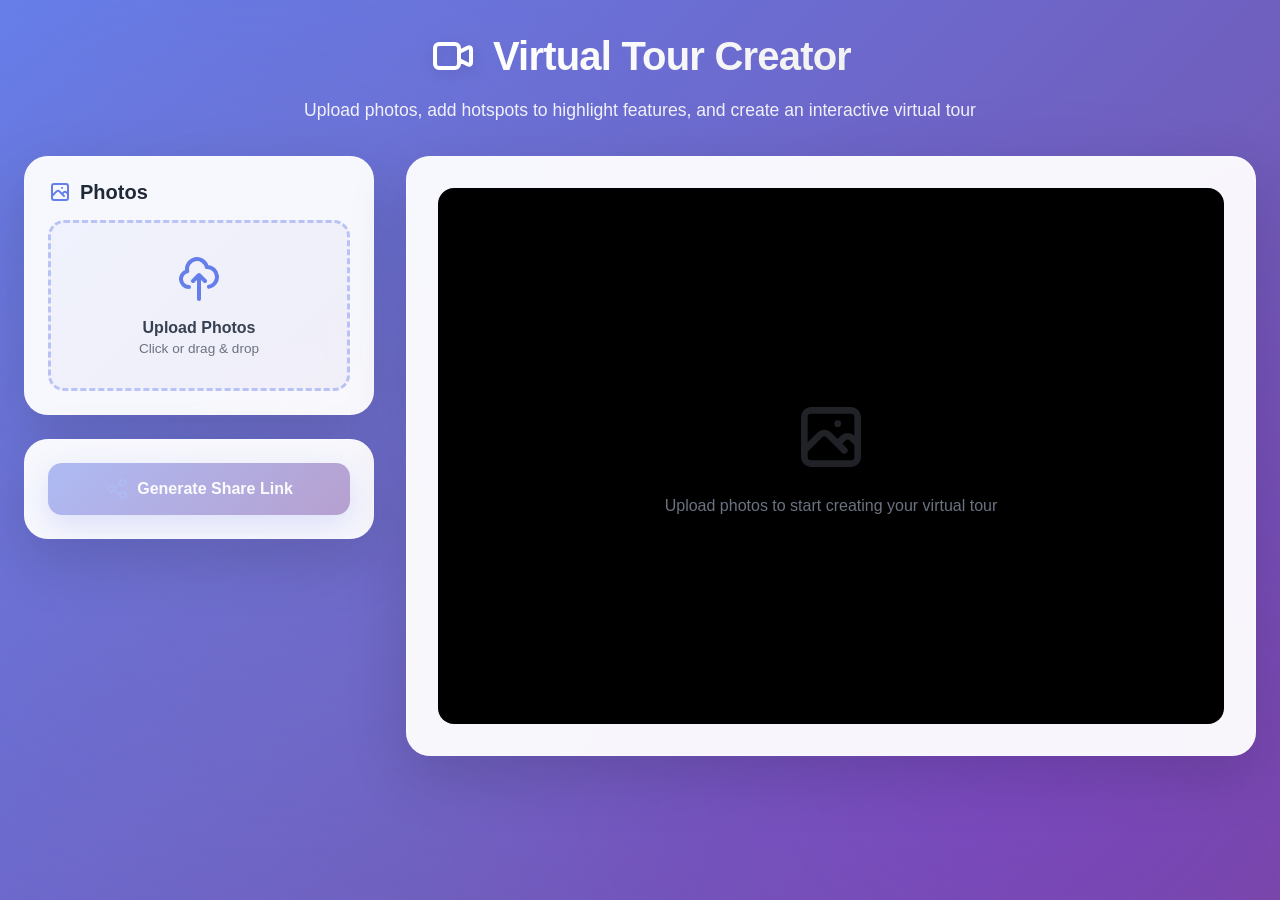
==== real-estate/src/frontend/tour-guide.html @ 758d34c2 "added stuff" ====
<!DOCTYPE html>
<html lang="en">
<head>
    <meta charset="UTF-8">
    <meta name="viewport" content="width=device-width, initial-scale=1.0">
    <title>Virtual Tour Creator</title>
    <style>
        * {
            margin: 0;
            padding: 0;
            box-sizing: border-box;
        }

        body {
            font-family: 'Inter', -apple-system, BlinkMacSystemFont, 'Segoe UI', Roboto, sans-serif;
            min-height: 100vh;
            background: linear-gradient(135deg, #667eea 0%, #764ba2 100%);
            position: relative;
            overflow-x: hidden;
        }

        body::before {
            content: '';
            position: fixed;
            top: 0;
            left: 0;
            right: 0;
            bottom: 0;
            background: 
                radial-gradient(circle at 20% 50%, rgba(120, 119, 198, 0.3), transparent 50%),
                radial-gradient(circle at 80% 80%, rgba(138, 43, 226, 0.3), transparent 50%);
            pointer-events: none;
        }

        .container {
            max-width: 1600px;
            margin: 0 auto;
            padding: 2rem 1.5rem;
            position: relative;
            z-index: 1;
        }

        /* Header */
        .header {
            text-align: center;
            margin-bottom: 2rem;
            animation: fadeInDown 0.8s ease-out;
        }

        @keyframes fadeInDown {
            from {
                opacity: 0;
                transform: translateY(-30px);
            }
            to {
                opacity: 1;
                transform: translateY(0);
            }
        }

        .header-content {
            display: flex;
            align-items: center;
            justify-content: center;
            gap: 1rem;
            margin-bottom: 1rem;
        }

        .header h1 {
            font-size: 2.5rem;
            font-weight: 800;
            background: linear-gradient(135deg, #ffffff 0%, #f0f0f0 100%);
            -webkit-background-clip: text;
            -webkit-text-fill-color: transparent;
            background-clip: text;
            letter-spacing: -0.02em;
        }

        .header-subtitle {
            color: rgba(255, 255, 255, 0.9);
            font-size: 1.1rem;
            max-width: 700px;
            margin: 0 auto;
            line-height: 1.6;
        }

        .icon-large {
            width: 3rem;
            height: 3rem;
            color: white;
            filter: drop-shadow(0 4px 6px rgba(0, 0, 0, 0.1));
        }

        /* Main Layout */
        .main-layout {
            display: grid;
            grid-template-columns: 350px 1fr;
            gap: 2rem;
            animation: fadeInUp 0.8s ease-out 0.2s both;
        }

        @keyframes fadeInUp {
            from {
                opacity: 0;
                transform: translateY(30px);
            }
            to {
                opacity: 1;
                transform: translateY(0);
            }
        }

        @media (max-width: 1024px) {
            .main-layout {
                grid-template-columns: 1fr;
            }
        }

        /* Sidebar */
        .sidebar {
            display: flex;
            flex-direction: column;
            gap: 1.5rem;
        }

        .card {
            background: rgba(255, 255, 255, 0.95);
            backdrop-filter: blur(20px);
            border-radius: 1.5rem;
            box-shadow: 
                0 20px 60px rgba(0, 0, 0, 0.15),
                0 0 0 1px rgba(255, 255, 255, 0.3) inset;
            padding: 1.5rem;
        }

        .card-title {
            font-size: 1.25rem;
            font-weight: 700;
            color: #1f2937;
            margin-bottom: 1rem;
            display: flex;
            align-items: center;
            gap: 0.5rem;
        }

        .icon {
            width: 1.5rem;
            height: 1.5rem;
            color: #667eea;
        }

        /* Upload Area */
        .upload-area {
            border: 3px dashed rgba(102, 126, 234, 0.4);
            border-radius: 1rem;
            padding: 2rem 1rem;
            text-align: center;
            transition: all 0.3s ease;
            background: linear-gradient(135deg, rgba(102, 126, 234, 0.05) 0%, rgba(118, 75, 162, 0.05) 100%);
            cursor: pointer;
        }

        .upload-area:hover {
            border-color: #667eea;
            background: linear-gradient(135deg, rgba(102, 126, 234, 0.1) 0%, rgba(118, 75, 162, 0.1) 100%);
        }

        .upload-label {
            cursor: pointer;
            display: block;
        }

        .upload-icon {
            width: 3rem;
            height: 3rem;
            color: #667eea;
            margin: 0 auto 0.75rem;
        }

        .upload-text {
            font-weight: 600;
            color: #374151;
            margin-bottom: 0.25rem;
        }

        .upload-subtext {
            font-size: 0.85rem;
            color: #6b7280;
        }

        .hidden {
            display: none !important;
        }

        /* Photo List */
        .photo-list {
            display: flex;
            flex-direction: column;
            gap: 0.75rem;
            max-height: 400px;
            overflow-y: auto;
        }

        .photo-item {
            display: flex;
            align-items: center;
            gap: 0.75rem;
            padding: 0.75rem;
            background: #f9fafb;
            border-radius: 0.75rem;
            border: 2px solid transparent;
            cursor: pointer;
            transition: all 0.2s ease;
        }

        .photo-item:hover {
            background: #f3f4f6;
            border-color: #667eea;
        }

        .photo-item.active {
            background: rgba(102, 126, 234, 0.1);
            border-color: #667eea;
        }

        .photo-thumbnail {
            width: 60px;
            height: 60px;
            object-fit: cover;
            border-radius: 0.5rem;
            flex-shrink: 0;
        }

        .photo-info {
            flex: 1;
            min-width: 0;
        }

        .photo-name {
            font-weight: 600;
            color: #1f2937;
            font-size: 0.9rem;
            white-space: nowrap;
            overflow: hidden;
            text-overflow: ellipsis;
        }

        .photo-details {
            font-size: 0.75rem;
            color: #6b7280;
        }

        .delete-btn {
            background: #ef4444;
            color: white;
            border: none;
            width: 2rem;
            height: 2rem;
            border-radius: 0.5rem;
            cursor: pointer;
            display: flex;
            align-items: center;
            justify-content: center;
            flex-shrink: 0;
            transition: background 0.2s ease;
        }

        .delete-btn:hover {
            background: #dc2626;
        }

        /* Button Styles */
        .btn {
            width: 100%;
            padding: 0.875rem 1.5rem;
            font-weight: 700;
            border-radius: 0.875rem;
            border: none;
            cursor: pointer;
            font-size: 1rem;
            display: flex;
            align-items: center;
            justify-content: center;
            gap: 0.5rem;
            transition: all 0.3s ease;
        }

        .btn-primary {
            background: linear-gradient(135deg, #667eea 0%, #764ba2 100%);
            color: white;
            box-shadow: 0 10px 30px rgba(102, 126, 234, 0.4);
        }

        .btn-primary:hover:not(:disabled) {
            transform: translateY(-2px);
            box-shadow: 0 15px 40px rgba(102, 126, 234, 0.5);
        }

        .btn-primary:disabled {
            opacity: 0.5;
            cursor: not-allowed;
        }

        .btn-secondary {
            background: white;
            color: #667eea;
            border: 2px solid #667eea;
        }

        .btn-secondary:hover {
            background: #667eea;
            color: white;
        }

        /* Viewer */
        .viewer-card {
            background: rgba(255, 255, 255, 0.95);
            backdrop-filter: blur(20px);
            border-radius: 1.5rem;
            box-shadow: 
                0 20px 60px rgba(0, 0, 0, 0.15),
                0 0 0 1px rgba(255, 255, 255, 0.3) inset;
            padding: 2rem;
            min-height: 600px;
            display: flex;
            flex-direction: column;
        }

        .viewer-container {
            flex: 1;
            position: relative;
            background: #000;
            border-radius: 1rem;
            overflow: hidden;
            display: flex;
            align-items: center;
            justify-content: center;
        }

        .viewer-image {
            max-width: 100%;
            max-height: 100%;
            object-fit: contain;
        }

        .empty-viewer {
            text-align: center;
            color: #6b7280;
            padding: 4rem 2rem;
        }

        .empty-icon {
            width: 5rem;
            height: 5rem;
            margin: 0 auto 1rem;
            opacity: 0.3;
        }

        /* Hotspot */
        .hotspot {
            position: absolute;
            width: 40px;
            height: 40px;
            background: rgba(102, 126, 234, 0.9);
            border: 3px solid white;
            border-radius: 50%;
            cursor: pointer;
            transform: translate(-50%, -50%);
            transition: all 0.3s ease;
            box-shadow: 0 4px 12px rgba(0, 0, 0, 0.3);
            animation: pulse 2s infinite;
        }

        @keyframes pulse {
            0%, 100% {
                box-shadow: 0 4px 12px rgba(0, 0, 0, 0.3), 0 0 0 0 rgba(102, 126, 234, 0.7);
            }
            50% {
                box-shadow: 0 4px 12px rgba(0, 0, 0, 0.3), 0 0 0 10px rgba(102, 126, 234, 0);
            }
        }

        .hotspot:hover {
            transform: translate(-50%, -50%) scale(1.2);
        }

        .hotspot-label {
            position: absolute;
            bottom: 100%;
            left: 50%;
            transform: translateX(-50%);
            background: white;
            padding: 0.5rem 1rem;
            border-radius: 0.5rem;
            box-shadow: 0 4px 12px rgba(0, 0, 0, 0.2);
            white-space: nowrap;
            margin-bottom: 0.5rem;
            font-size: 0.875rem;
            font-weight: 600;
            color: #1f2937;
            opacity: 0;
            pointer-events: none;
            transition: opacity 0.3s ease;
        }

        .hotspot:hover .hotspot-label {
            opacity: 1;
        }

        /* Navigation */
        .viewer-nav {
            display: flex;
            justify-content: space-between;
            align-items: center;
            margin-top: 1.5rem;
            gap: 1rem;
        }

        .nav-btn {
            background: #667eea;
            color: white;
            border: none;
            width: 3rem;
            height: 3rem;
            border-radius: 0.75rem;
            cursor: pointer;
            display: flex;
            align-items: center;
            justify-content: center;
            transition: all 0.2s ease;
            flex-shrink: 0;
        }

        .nav-btn:hover:not(:disabled) {
            background: #5568d3;
            transform: scale(1.05);
        }

        .nav-btn:disabled {
            opacity: 0.3;
            cursor: not-allowed;
        }

        .viewer-info {
            text-align: center;
            flex: 1;
        }

        .viewer-title {
            font-weight: 700;
            color: #1f2937;
            font-size: 1.1rem;
            margin-bottom: 0.25rem;
        }

        .viewer-counter {
            color: #6b7280;
            font-size: 0.9rem;
        }

        /* Mode Toggle */
        .mode-toggle {
            display: flex;
            gap: 0.5rem;
            margin-bottom: 1rem;
        }

        .mode-btn {
            flex: 1;
            padding: 0.75rem;
            background: #f3f4f6;
            border: 2px solid transparent;
            border-radius: 0.75rem;
            cursor: pointer;
            font-weight: 600;
            font-size: 0.9rem;
            color: #6b7280;
            transition: all 0.2s ease;
        }

        .mode-btn.active {
            background: rgba(102, 126, 234, 0.1);
            border-color: #667eea;
            color: #667eea;
        }

        .mode-btn:hover:not(.active) {
            background: #e5e7eb;
        }

        /* Hotspot Form */
        .hotspot-form {
            margin-top: 1rem;
            padding: 1rem;
            background: #f9fafb;
            border-radius: 0.75rem;
        }

        .form-group {
            margin-bottom: 0.75rem;
        }

        .form-label {
            display: block;
            font-weight: 600;
            color: #374151;
            font-size: 0.9rem;
            margin-bottom: 0.5rem;
        }

        .form-input {
            width: 100%;
            padding: 0.75rem;
            border: 2px solid #e5e7eb;
            border-radius: 0.5rem;
            font-size: 0.9rem;
            transition: border-color 0.2s ease;
        }

        .form-input:focus {
            outline: none;
            border-color: #667eea;
        }

        /* Share Modal */
        .modal-overlay {
            position: fixed;
            top: 0;
            left: 0;
            right: 0;
            bottom: 0;
            background: rgba(0, 0, 0, 0.7);
            display: flex;
            align-items: center;
            justify-content: center;
            z-index: 1000;
            padding: 1rem;
        }

        .modal {
            background: white;
            border-radius: 1.5rem;
            padding: 2rem;
            max-width: 500px;
            width: 100%;
            box-shadow: 0 20px 60px rgba(0, 0, 0, 0.3);
        }

        .modal-header {
            display: flex;
            justify-content: space-between;
            align-items: center;
            margin-bottom: 1.5rem;
        }

        .modal-title {
            font-size: 1.5rem;
            font-weight: 700;
            color: #1f2937;
        }

        .close-btn {
            background: none;
            border: none;
            font-size: 1.5rem;
            color: #6b7280;
            cursor: pointer;
            width: 2rem;
            height: 2rem;
            display: flex;
            align-items: center;
            justify-content: center;
            border-radius: 0.5rem;
            transition: background 0.2s ease;
        }

        .close-btn:hover {
            background: #f3f4f6;
        }

        .share-link-container {
            display: flex;
            gap: 0.5rem;
            margin-bottom: 1rem;
        }

        .share-link {
            flex: 1;
            padding: 0.875rem;
            background: #f9fafb;
            border: 2px solid #e5e7eb;
            border-radius: 0.75rem;
            font-family: monospace;
            font-size: 0.9rem;
            color: #374151;
        }

        .copy-btn {
            padding: 0.875rem 1.5rem;
            background: #667eea;
            color: white;
            border: none;
            border-radius: 0.75rem;
            font-weight: 600;
            cursor: pointer;
            transition: all 0.2s ease;
        }

        .copy-btn:hover {
            background: #5568d3;
        }

        .copy-btn.copied {
            background: #10b981;
        }

        .share-info {
            color: #6b7280;
            font-size: 0.9rem;
            line-height: 1.6;
        }

        /* Animations */
        @keyframes slideIn {
            from {
                opacity: 0;
                transform: translateX(100px);
            }
            to {
                opacity: 1;
                transform: translateX(0);
            }
        }

        @keyframes slideOut {
            from {
                opacity: 1;
                transform: translateX(0);
            }
            to {
                opacity: 0;
                transform: translateX(100px);
            }
        }

        @keyframes spin {
            from { transform: rotate(0deg); }
            to { transform: rotate(360deg); }
        }
    </style>
</head>
<body>
    <div class="container">
        <!-- Header -->
        <div class="header">
            <div class="header-content">
                <svg class="icon-large" fill="none" stroke="currentColor" viewBox="0 0 24 24">
                    <path stroke-linecap="round" stroke-linejoin="round" stroke-width="2" d="M15 10l4.553-2.276A1 1 0 0121 8.618v6.764a1 1 0 01-1.447.894L15 14M5 18h8a2 2 0 002-2V8a2 2 0 00-2-2H5a2 2 0 00-2 2v8a2 2 0 002 2z"/>
                </svg>
                <h1>Virtual Tour Creator</h1>
            </div>
            <p class="header-subtitle">Upload photos, add hotspots to highlight features, and create an interactive virtual tour</p>
        </div>

        <div class="main-layout">
            <!-- Sidebar -->
            <div class="sidebar">
                <!-- Upload Photos -->
                <div class="card">
                    <h2 class="card-title">
                        <svg class="icon" fill="none" stroke="currentColor" viewBox="0 0 24 24">
                            <path stroke-linecap="round" stroke-linejoin="round" stroke-width="2" d="M4 16l4.586-4.586a2 2 0 012.828 0L16 16m-2-2l1.586-1.586a2 2 0 012.828 0L20 14m-6-6h.01M6 20h12a2 2 0 002-2V6a2 2 0 00-2-2H6a2 2 0 00-2 2v12a2 2 0 002 2z"/>
                        </svg>
                        Photos
                    </h2>
                    
                    <div class="upload-area">
                        <input type="file" accept="image/*" id="photoUpload" class="hidden" multiple>
                        <label for="photoUpload" class="upload-label">
                            <svg class="upload-icon" fill="none" stroke="currentColor" viewBox="0 0 24 24">
                                <path stroke-linecap="round" stroke-linejoin="round" stroke-width="2" d="M7 16a4 4 0 01-.88-7.903A5 5 0 1115.9 6L16 6a5 5 0 011 9.9M15 13l-3-3m0 0l-3 3m3-3v12"/>
                            </svg>
                            <p class="upload-text">Upload Photos</p>
                            <p class="upload-subtext">Click or drag & drop</p>
                        </label>
                    </div>

                    <div id="photoList" class="photo-list hidden"></div>
                </div>

                <!-- Actions -->
                <div class="card">
                    <button id="createTourBtn" class="btn btn-primary" disabled>
                        <svg class="icon" fill="none" stroke="currentColor" viewBox="0 0 24 24">
                            <path stroke-linecap="round" stroke-linejoin="round" stroke-width="2" d="M8.684 13.342C8.886 12.938 9 12.482 9 12c0-.482-.114-.938-.316-1.342m0 2.684a3 3 0 110-2.684m0 2.684l6.632 3.316m-6.632-6l6.632-3.316m0 0a3 3 0 105.367-2.684 3 3 0 00-5.367 2.684zm0 9.316a3 3 0 105.368 2.684 3 3 0 00-5.368-2.684z"/>
                        </svg>
                        Generate Share Link
                    </button>
                </div>
            </div>

            <!-- Viewer -->
            <div class="viewer-card">
                <div class="mode-toggle" id="modeToggle" style="display: none;">
                    <button class="mode-btn active" data-mode="view">
                        <svg class="icon" style="display: inline; margin-right: 0.25rem;" fill="none" stroke="currentColor" viewBox="0 0 24 24">
                            <path stroke-linecap="round" stroke-linejoin="round" stroke-width="2" d="M15 12a3 3 0 11-6 0 3 3 0 016 0z"/>
                            <path stroke-linecap="round" stroke-linejoin="round" stroke-width="2" d="M2.458 12C3.732 7.943 7.523 5 12 5c4.478 0 8.268 2.943 9.542 7-1.274 4.057-5.064 7-9.542 7-4.477 0-8.268-2.943-9.542-7z"/>
                        </svg>
                        View Mode
                    </button>
                    <button class="mode-btn" data-mode="edit">
                        <svg class="icon" style="display: inline; margin-right: 0.25rem;" fill="none" stroke="currentColor" viewBox="0 0 24 24">
                            <path stroke-linecap="round" stroke-linejoin="round" stroke-width="2" d="M12 6v6m0 0v6m0-6h6m-6 0H6"/>
                        </svg>
                        Add Hotspots
                    </button>
                </div>

                <div id="viewerContainer" class="viewer-container">
                    <div class="empty-viewer">
                        <svg class="empty-icon" fill="none" stroke="currentColor" viewBox="0 0 24 24">
                            <path stroke-linecap="round" stroke-linejoin="round" stroke-width="2" d="M4 16l4.586-4.586a2 2 0 012.828 0L16 16m-2-2l1.586-1.586a2 2 0 012.828 0L20 14m-6-6h.01M6 20h12a2 2 0 002-2V6a2 2 0 00-2-2H6a2 2 0 00-2 2v12a2 2 0 002 2z"/>
                        </svg>
                        <p>Upload photos to start creating your virtual tour</p>
                    </div>
                </div>

                <div id="viewerNav" class="viewer-nav" style="display: none;">
                    <button id="prevBtn" class="nav-btn">
                        <svg style="width: 1.5rem; height: 1.5rem;" fill="none" stroke="currentColor" viewBox="0 0 24 24">
                            <path stroke-linecap="round" stroke-linejoin="round" stroke-width="2" d="M15 19l-7-7 7-7"/>
                        </svg>
                    </button>
                    
                    <div class="viewer-info">
                        <div class="viewer-title" id="viewerTitle">Living Room</div>
                        <div class="viewer-counter" id="viewerCounter">1 / 5</div>
                    </div>
                    
                    <button id="nextBtn" class="nav-btn">
                        <svg style="width: 1.5rem; height: 1.5rem;" fill="none" stroke="currentColor" viewBox="0 0 24 24">
                            <path stroke-linecap="round" stroke-linejoin="round" stroke-width="2" d="M9 5l7 7-7 7"/>
                        </svg>
                    </button>
                </div>

                <div id="hotspotForm" class="hotspot-form hidden">
                    <div class="form-group">
                        <label class="form-label">Feature Name</label>
                        <input type="text" id="hotspotName" class="form-input" placeholder="e.g., Hardwood Floors">
                    </div>
                    <div class="form-group">
                        <label class="form-label">Description (optional)</label>
                        <input type="text" id="hotspotDesc" class="form-input" placeholder="e.g., Premium oak flooring">
                    </div>
                    <button id="saveHotspotBtn" class="btn btn-primary">Save Hotspot</button>
                </div>
            </div>
        </div>
    </div>

    <!-- Share Modal -->
    <div id="shareModal" class="modal-overlay hidden">
        <div class="modal">
            <div class="modal-header">
                <h3 class="modal-title">Share Your Tour</h3>
                <button id="closeModalBtn" class="close-btn">×</button>
            </div>
            <div class="share-link-container">
                <input type="text" id="shareLink" class="share-link" readonly>
                <button id="copyLinkBtn" class="copy-btn">Copy</button>
            </div>
            <p class="share-info">
                Share this link with potential buyers to let them explore your property virtually. 
                The tour includes all photos and hotspots you've created.
            </p>
        </div>
    </div>

    <script src="tour-creator.js"></script>
</body>
</html>
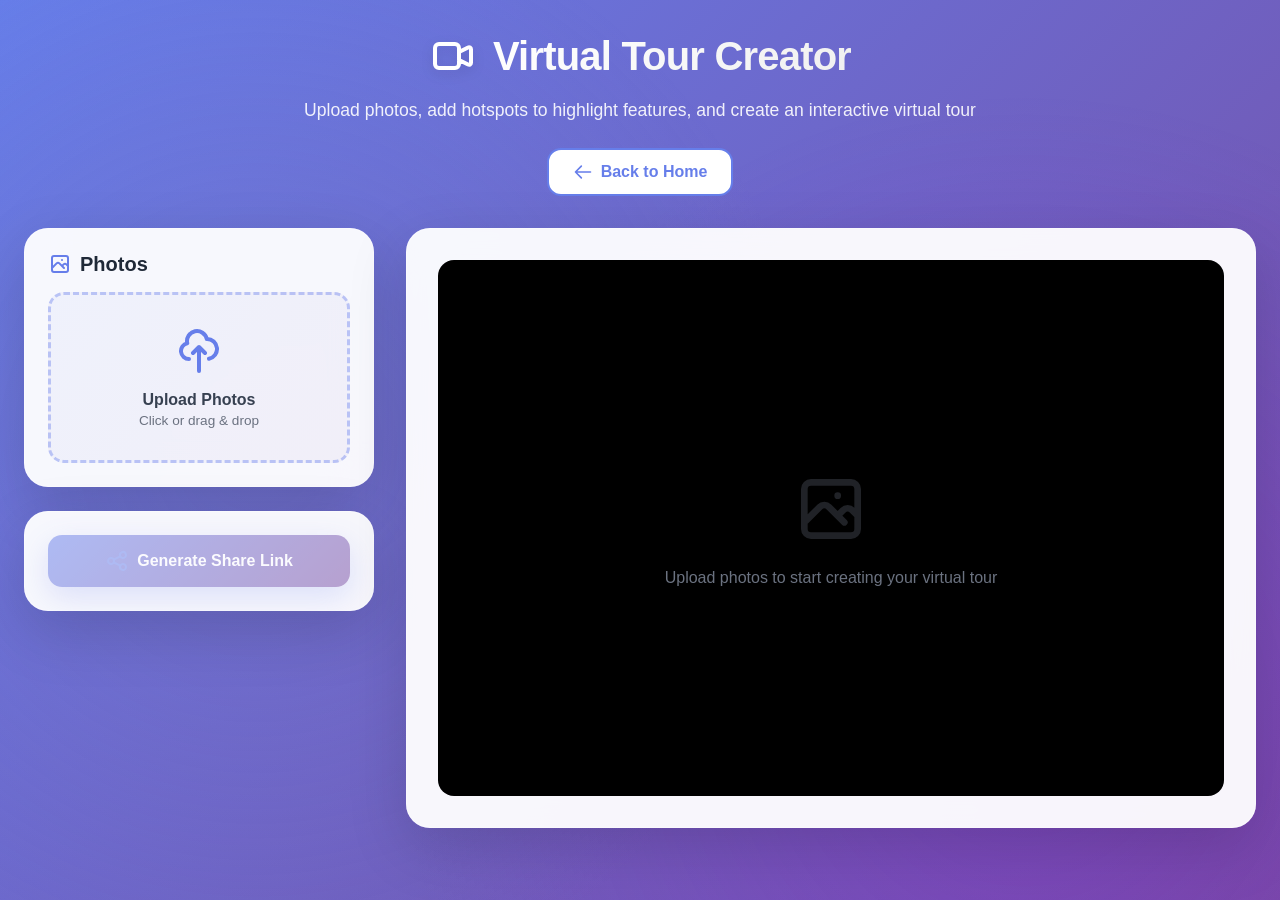
==== commit de9e0515: "added" ====
--- a/real-estate/src/frontend/tour-guide.html
+++ b/real-estate/src/frontend/tour-guide.html
@@ -660,6 +660,16 @@
                 <h1>Virtual Tour Creator</h1>
             </div>
             <p class="header-subtitle">Upload photos, add hotspots to highlight features, and create an interactive virtual tour</p>
+            
+            <!-- Back Button -->
+            <div style="margin-top: 1.5rem;">
+                <a href="index.html" class="btn btn-secondary" style="width: auto; padding: 0.75rem 1.5rem; display: inline-flex; align-items: center; gap: 0.5rem; text-decoration: none;">
+                    <svg style="width: 1.25rem; height: 1.25rem;" fill="none" stroke="currentColor" viewBox="0 0 24 24">
+                        <path stroke-linecap="round" stroke-linejoin="round" stroke-width="2" d="M10 19l-7-7m0 0l7-7m-7 7h18"/>
+                    </svg>
+                    Back to Home
+                </a>
+            </div>
         </div>
 
         <div class="main-layout">
